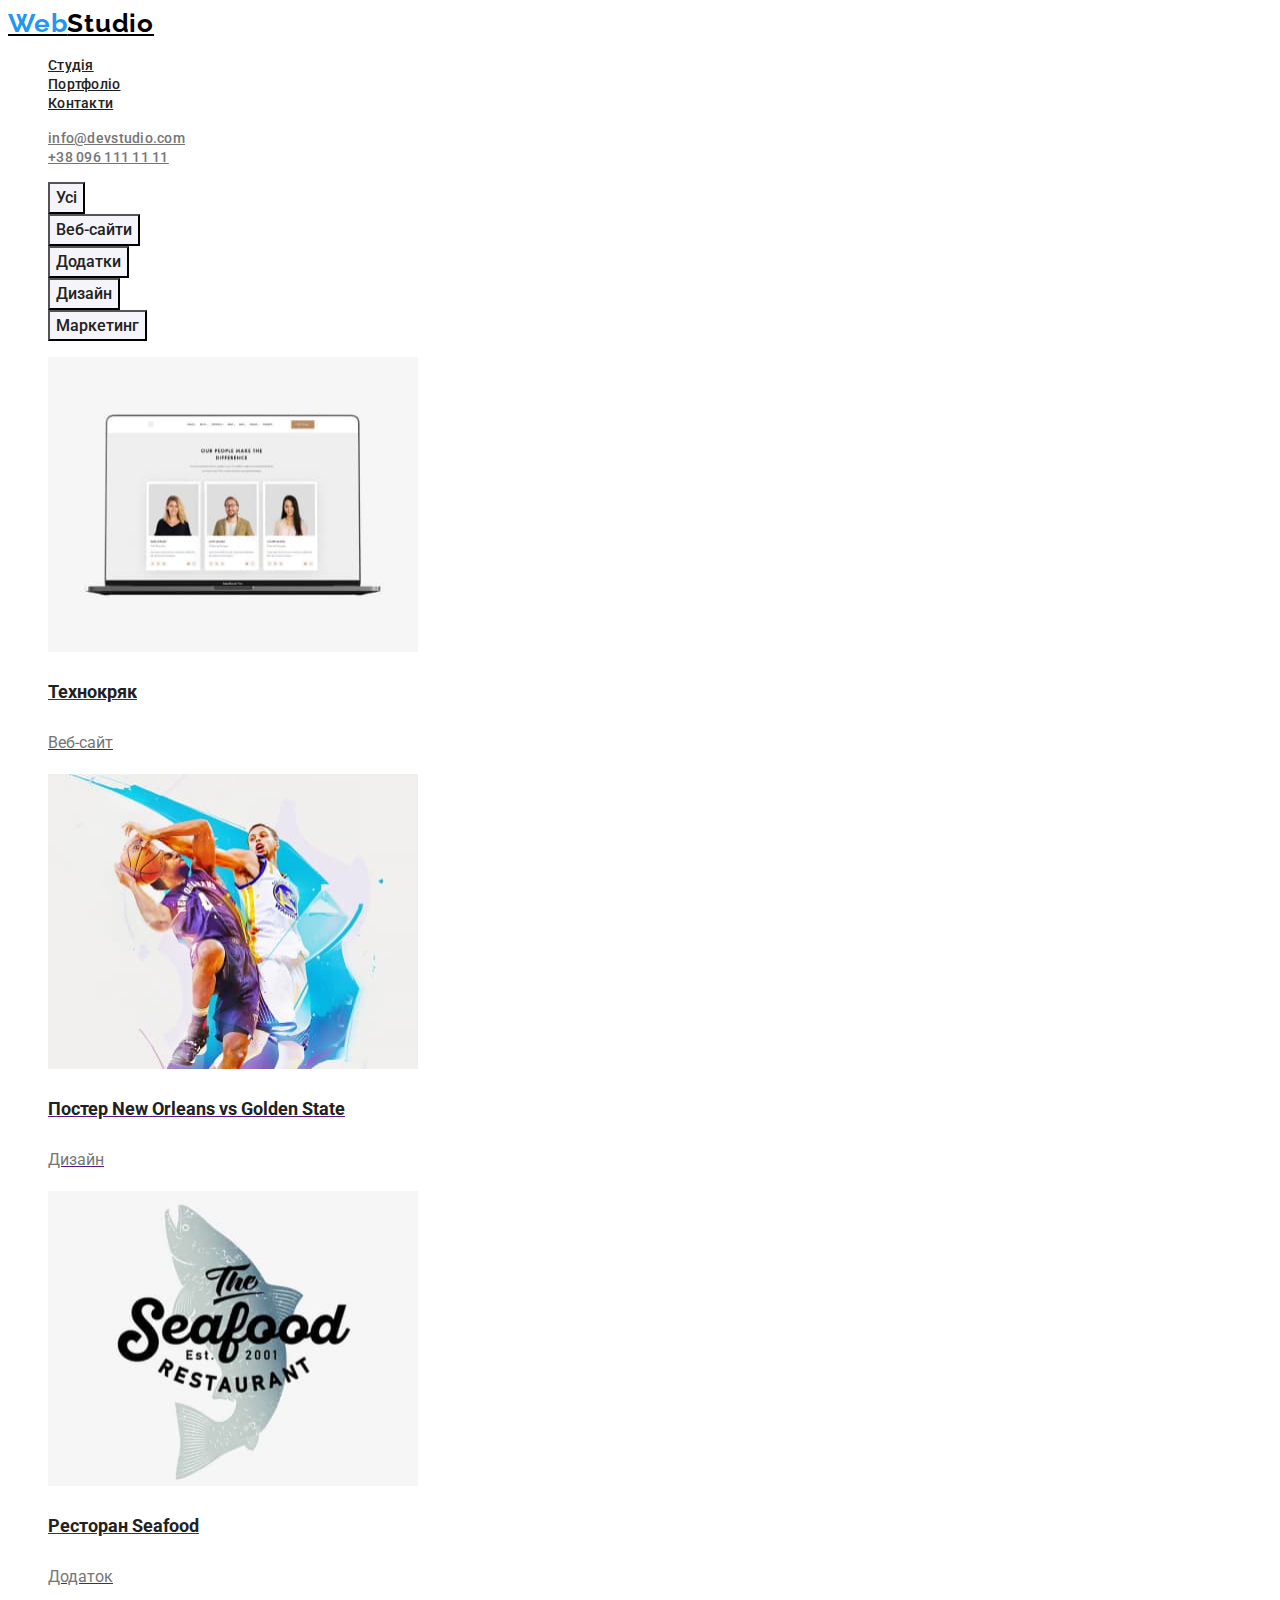
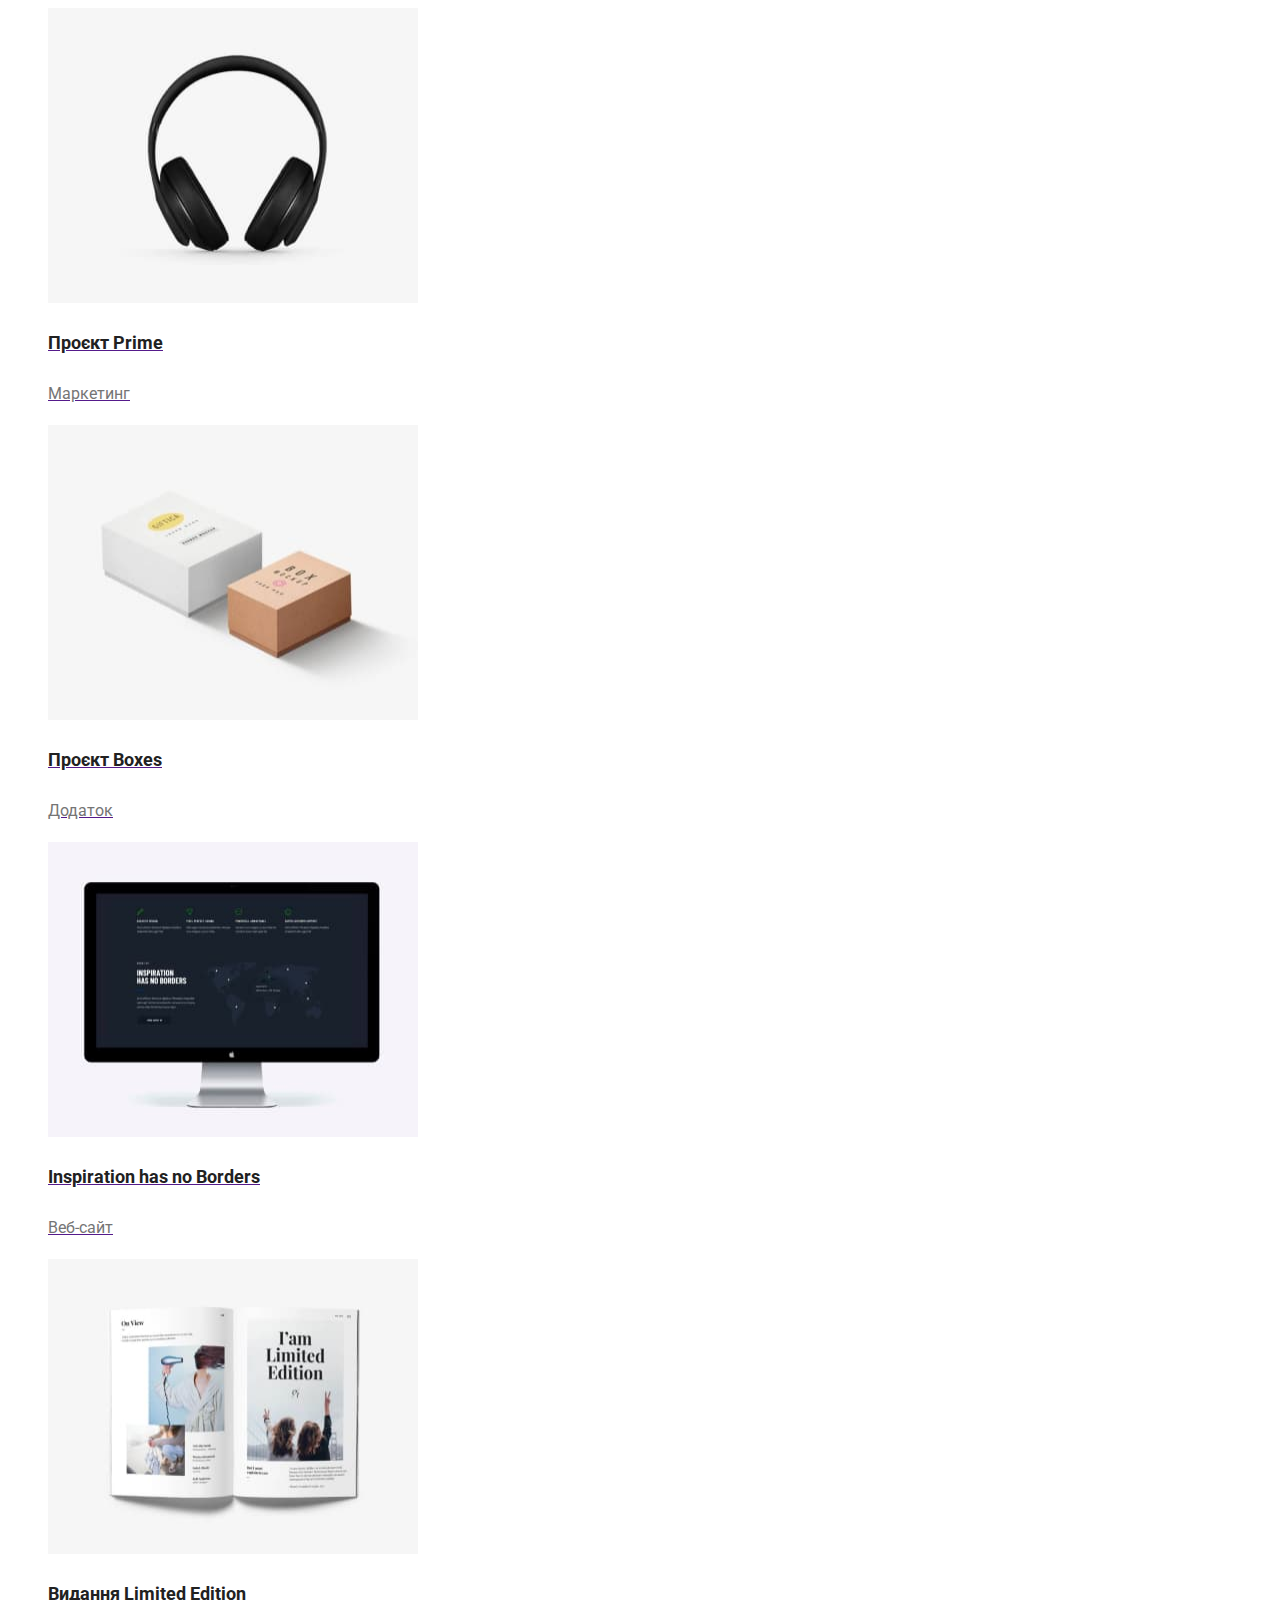
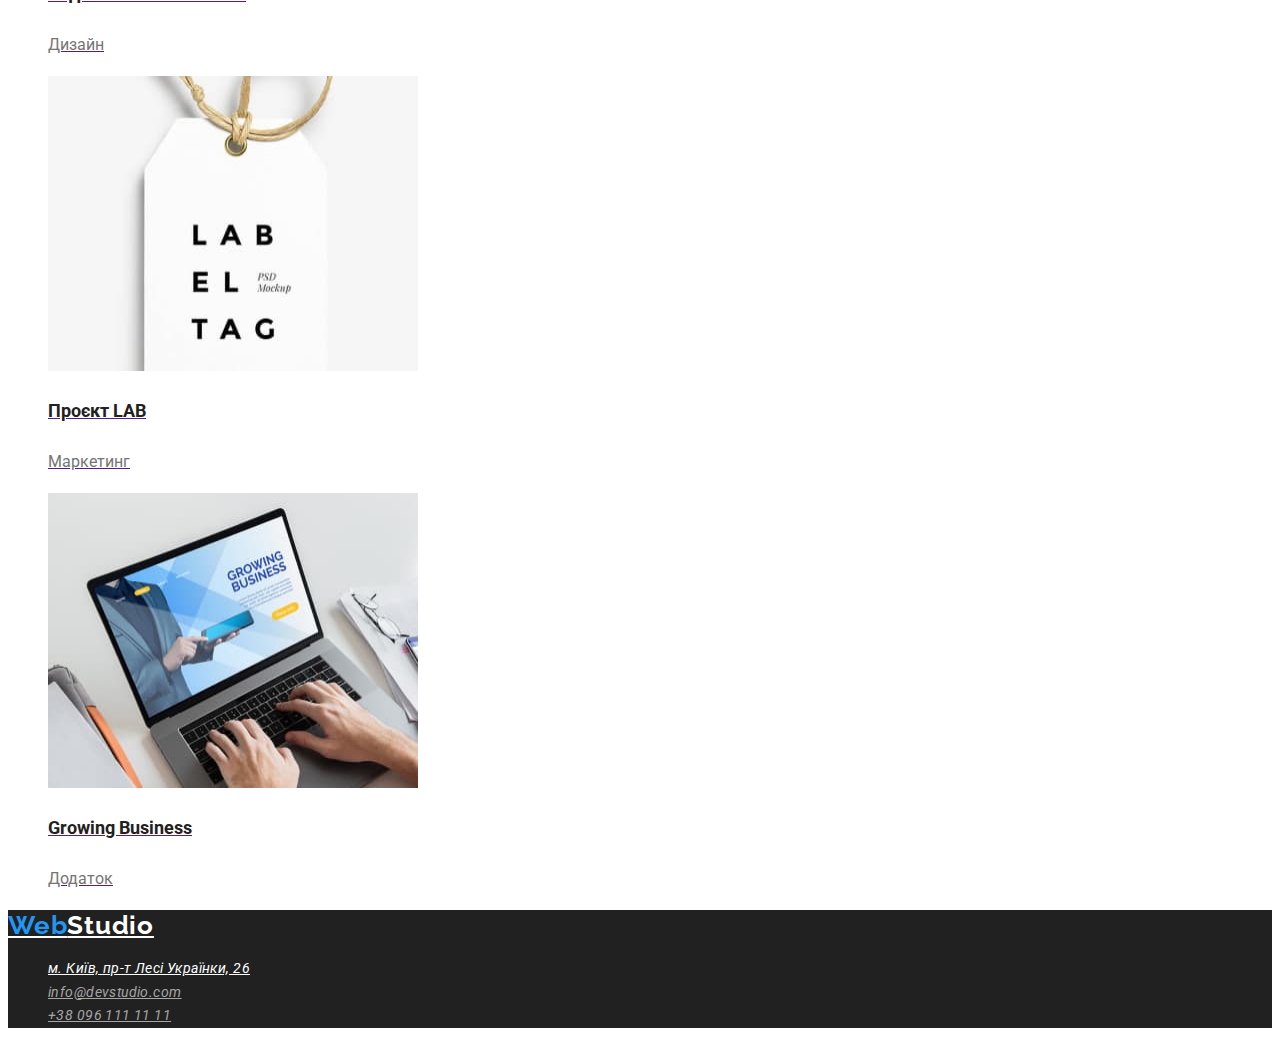
==== portfolio.html @ 74762fa6 "hw2 markup and styles" ====
<!DOCTYPE html>
<html lang="uk">
<head>
    <meta charset="UTF-8">
    <meta http-equiv="X-UA-Compatible" content="IE=edge">
    <meta name="viewport" content="width=device-width, initial-scale=1.0">
    <title>Document</title>
    <link href="https://fonts.googleapis.com/css2?family=Raleway:wght@700&family=Roboto:wght@400;500;700;900&display=swap" rel="stylesheet">
    <link rel="stylesheet" href="./css/styles.css">
</head>
<body>
    <header>
        <nav>
          <a class="logo black" href="./index.html"><span class="logo-web">Web</span>Studio</a>
          <ul class="site-nav list">
            <li><a href="./index.html" class="link">Студія</a></li>
            <li><a href="./portfolio.html" class="link">Портфоліо</a></li>
            <li><a href="" class="link">Контакти</a></li>
          </ul>
        </nav>
        <ul class="header-contacts list">
          <li><a href="mailto:info@devstudio.com" class="link">info@devstudio.com</a></li>
          <li><a href="tel:+380961111111" class="link">+38 096 111 11 11</a></li>
        </ul>
      </header>
    <section>
        <h1 hidden>Наші роботи</h1>
        <ul class="list">
            <li><button type="button" class="select-type">Усі</button></li>
            <li><button type="button" class="select-type">Веб-сайти</button></li>
            <li><button type="button" class="select-type">Додатки</button></li>
            <li><button type="button" class="select-type">Дизайн</button></li>
            <li><button type="button" class="select-type">Маркетинг</button></li>
        </ul>
        <ul class="list">
            <li>
                <a href="">
                    <img src="./images/portfolio/Технокряк.jpg" alt="Ноутбук із відкритим сайтом із білим фоном"
                    width="370"
                    height="295">
                    <h3 class="project-name">Технокряк</h3>
                    <p class="project-about">Веб-сайт</p>
                </a>
            </li>
            <li>
                <a href="">
                    <img src="./images/portfolio/Постер.jpg" alt="Два баскетболісти"
                    width="370"
                    height="295">
                    <h3 class="project-name">Постер New Orleans vs Golden State</h3>
                    <p class="project-about">Дизайн</p>
                </a>
            </li>
            <li>
                <a href="">
                    <img src="./images/portfolio/Ресторан Seafood.jpg" alt="Логотип із рибиною і чорним написом"
                    width="370"
                    height="295">
                    <h3 class="project-name">Ресторан Seafood</h3>
                    <p class="project-about">Додаток</p>
                </a>
            </li>
            <li>
                <a href="">
                    <img src="./images/portfolio/Проєкт Prime.jpg" alt="Чорні навушники"
                    width="370"
                    height="295">
                    <h3 class="project-name">Проєкт Prime</h3>
                    <p class="project-about">Маркетинг</p>
                </a>
            </li>
            <li>
                <a href="">
                    <img src="./images/portfolio/Проєкт Boxes.jpg" alt="Дві коробки, біла і коричнева"
                    width="370"
                    height="295">
                    <h3 class="project-name">Проєкт Boxes</h3>
                    <p class="project-about">Додаток</p>
                </a>
            </li>
            <li>
                <a href="">
                    <img src="./images/portfolio/Inspiration has no Borders.jpg" alt="Монітор із чорним сайтом"
                    width="370"
                    height="295">
                    <h3 class="project-name">Inspiration has no Borders</h3>
                    <p class="project-about">Веб-сайт</p>
                </a>
            </li>
            <li>
                <a href="">
                    <img src="./images/portfolio/Видання.jpg" alt="Розгорнута книга"
                    width="370"
                    height="295">
                    <h3 class="project-name">Видання Limited Edition</h3>
                    <p class="project-about">Дизайн</p>
                </a>
            </li>
            <li>
                <a href="">
                    <img src="./images/portfolio/Проєкт LAB.jpg" alt="Біла етикетка"
                    width="370"
                    height="295">
                    <h3 class="project-name">Проєкт LAB</h3>
                    <p class="project-about">Маркетинг</p>
                </a>
            </li>
            <li>
                <a href="">
                    <img src="./images/portfolio/гровінг біз.jpg" alt="Дві руки на клавіатурі ноутбука"
                    width="370"
                    height="295">
                    <h3 class="project-name">Growing Business</h3>
                    <p class="project-about">Додаток</p>
                </a>
            </li>
        </ul>
    </section>
    <footer class="footer">
        <a class="logo white" href="./index.html"><span class="logo-web">Web</span>Studio</a>
        <address>
          <ul class="list">
            <li>
              <a class="map"
                href="https://goo.gl/maps/RBxfdQVJa28z4myEA"
                target="_blank"
                rel="noopener noreferrer nofollow"
                >м. Київ, пр-т Лесі Українки, 26</a
              >
            </li>
            <li><a class="footer-contacts-list" href="mailto:info@devstudio.com">info@devstudio.com</a></li>
            <li>
              <a class="footer-contacts-list" href="tel:+380961111111">+38 096 111 11 11</a>
            </li>
          </ul>
        </address>
      </footer>
</body>
</html>
---- css/styles.css ----
:root {
    --primary-text-color: #757575;
    --title-text-color: #212121;
    --accent-text-color: #2196F3;
    --secondary-text-color: #fff;
    --footer-background-color: #212121;
    --primary-background-color: #fff;
    --accent-background-color: #2196F3;
    --btn-bcg-normal: #F5F4FA;
    --btn-bcg-select: #2196F3;
}
/*
main background color: #ffffff 
secondary background color: 
footer background color: #2F303A
main text color: #757575
secondary text color: #212121

*/
body {
    background-color:var(--primary-background-color);
    color: var(--primary-text-color);
    font-family: Roboto, sans-serif;
}
/* header */
.logo.black {
    font-family: 'Raleway';
    font-weight: 700;
    font-size: 26px;
    line-height: 1.19;
/* identical to box height */
    letter-spacing: 0.03em;
    color: #000;
}

.logo.white {
    font-family: 'Raleway';
    font-weight: 700;
    font-size: 26px;
    line-height: 1.19;
/* identical to box height */
    letter-spacing: 0.03em;
    color: #fff;
}

.logo-web {
    color: var(--accent-text-color);
}
/* site-nav */
.site-nav .link {
    font-family: 'Roboto';
    font-weight: 500;
    font-size: 14px;
    line-height: 1.14;
    letter-spacing: 0.02em;
    color: var(--title-text-color);
}

.site-nav .link:hover, 
.site-nav .link:focus {
    color: var(--accent-text-color);
}

.list {
    list-style: none;
}

.header-contacts .link {
    font-family: 'Roboto';
    font-weight: 500;
    font-size: 14px;
    line-height: 1.14;
    letter-spacing: 0.02em;
    color: var(--primary-text-color);
}

.header-contacts .link:hover,
.header-contacts .link:focus {
    color: var(--accent-text-color);
}

/* sections */
.hero {
    background-color: var(--footer-background-color);
    color: #fff;
}
.hero-title {
    font-family: 'Roboto';
    font-weight: 900;
    font-size: 44px;
    line-height: 1.36;
    /* or 136% */
    text-align: center;
    letter-spacing: 0.06em;
    text-transform: uppercase;
    color: #fff
}

/* Button */

.hero-btn {
    cursor: pointer;
    color: var(--secondary-text-color);
    background-color: var(--accent-background-color)
}

.section-minititle {
    font-family: 'Roboto';
    font-weight: 700;
    font-size: 14px;
    line-height: 1.14;
    letter-spacing: 0.03em;
    text-transform: uppercase;
    color: var(--title-text-color);
}

.section-text {
    font-family: 'Roboto';
    font-size: 14px;
    line-height: 1.71;
    /* or 171% */
    letter-spacing: 0.03em;
    color: var(--primary-text-color);
}

.colored {
    background-color: #F5F4FA;
}

.section-title {
    font-family: 'Roboto';
    font-weight: 700;
    font-size: 36px;
    line-height: 1.16;
    text-align: center;
    letter-spacing: 0.03em;
    color: var(--title-text-color)
}

.person {
    font-family: 'Roboto';
    font-weight: 500;
    font-size: 16px;
    line-height: 1.18;
    /* identical to box height */
    text-align: center;
    letter-spacing: 0.03em;
    color: var(--title-text-color)
}

.role {
    font-family: 'Roboto';
    font-size: 16px;
    line-height: 1.18;
    /* identical to box height */
    text-align: center;
    letter-spacing: 0.03em;
    color: var(--primary-text-color)
}

/* footer */
.footer {
    background-color: var(--footer-background-color);
}

.footer-contacts-list {
    font-family: 'Roboto';
    font-size: 14px;
    line-height: 1.71;
    /* or 171% */
    letter-spacing: 0.03em;
    color: rgba(255, 255, 255, 0.6);
}

.footer-contacts-list:hover,
.footer-contacts-list:focus {
    color: var(--accent-text-color);
}

.map {
    font-family: 'Roboto';
    font-size: 14px;
    line-height: 1.71;
    /* or 171% */
    letter-spacing: 0.03em;
    color: var(--secondary-text-color);
}

.map:hover, .map:focus {color: var(--accent-text-color);}

/* PORTFOLIO */

.select-type {
    cursor: pointer;
    background-color: var(--btn-bcg-normal);
    color: var(--title-text-color);
    font-family: 'Roboto';
    font-weight: 500;
    font-size: 16px;
    line-height: 1.62;
}

.select-type:hover,
.select-type:focus {
    background-color: var(--btn-bcg-select);
    color: var(--secondary-text-color);
}

.project-name {
    font-family: 'Roboto';
    font-weight: 700;
    font-size: 18px;
    line-height: 2;
    color: var(--title-text-color);
}

.project-about {
    font-family: 'Roboto';
    font-weight: 400;
    font-size: 16px;
    line-height: 1.87;
    color: var(--primary-text-color);
}
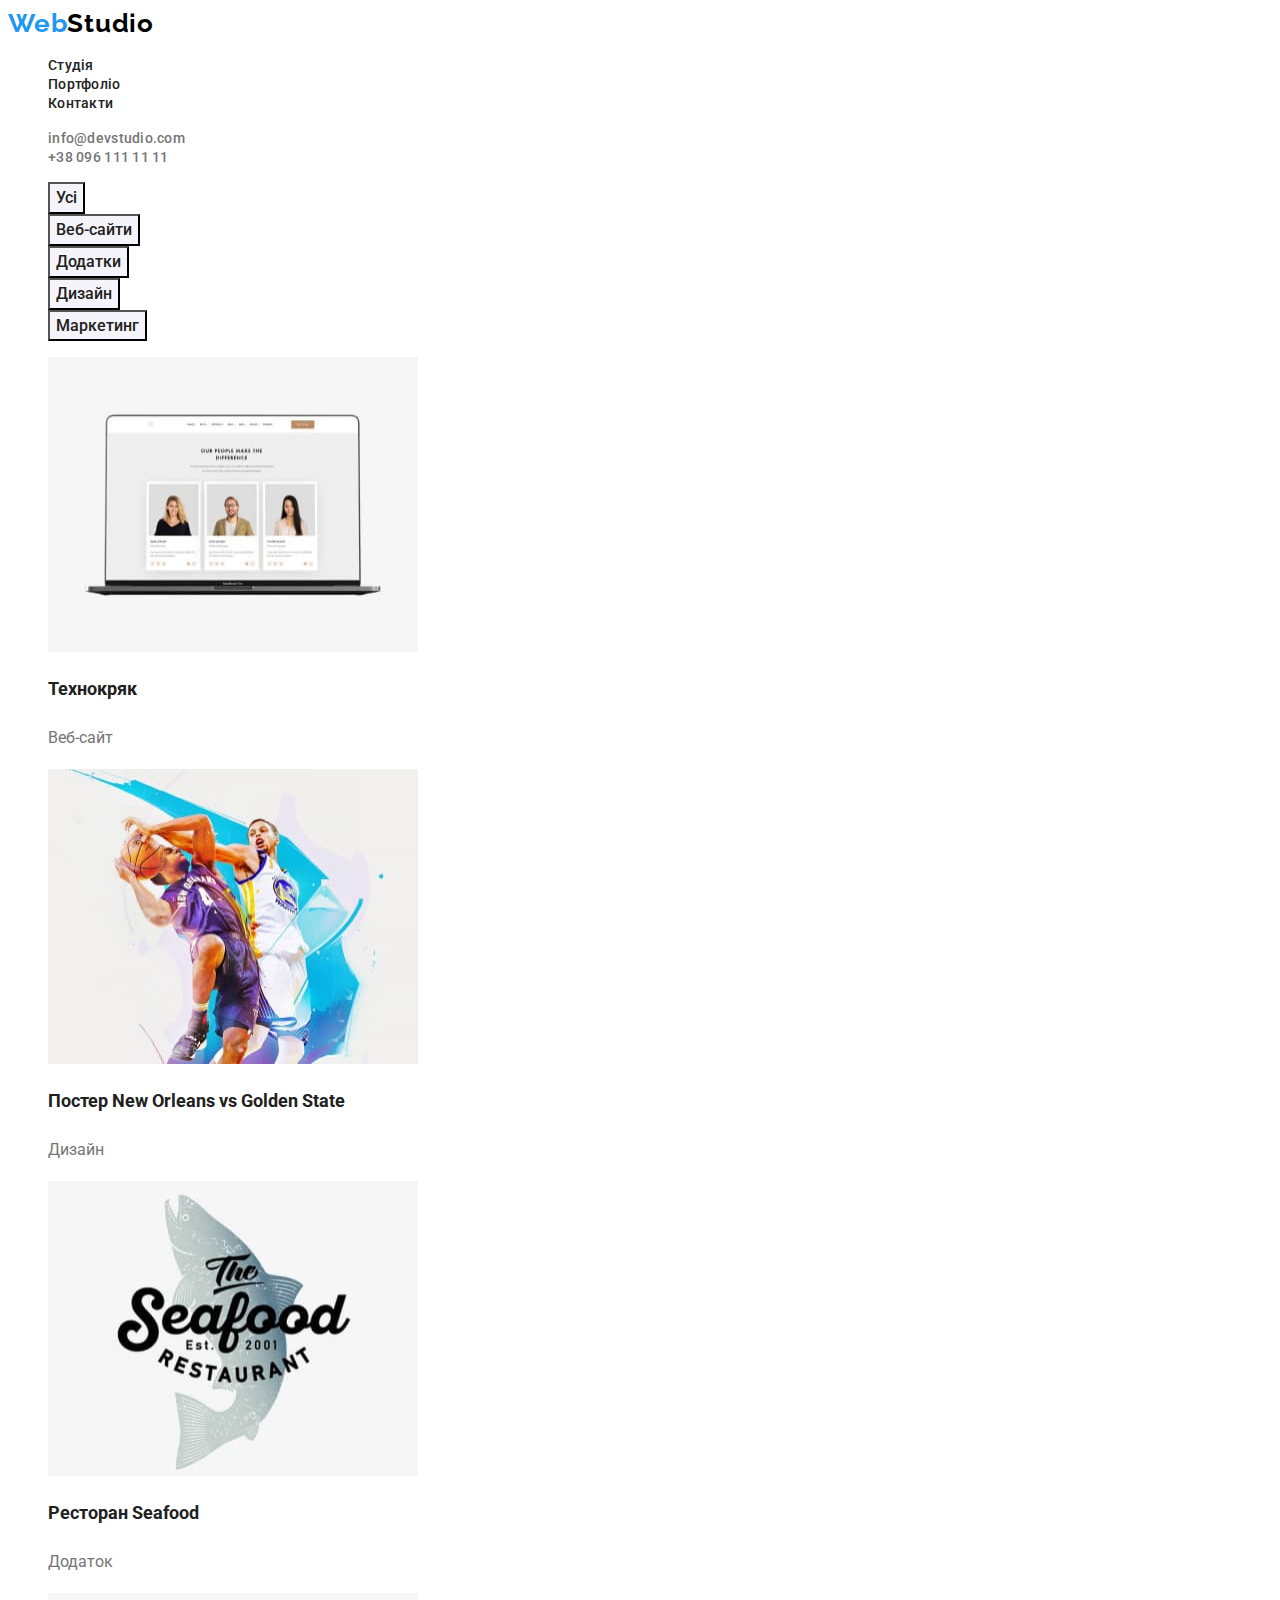
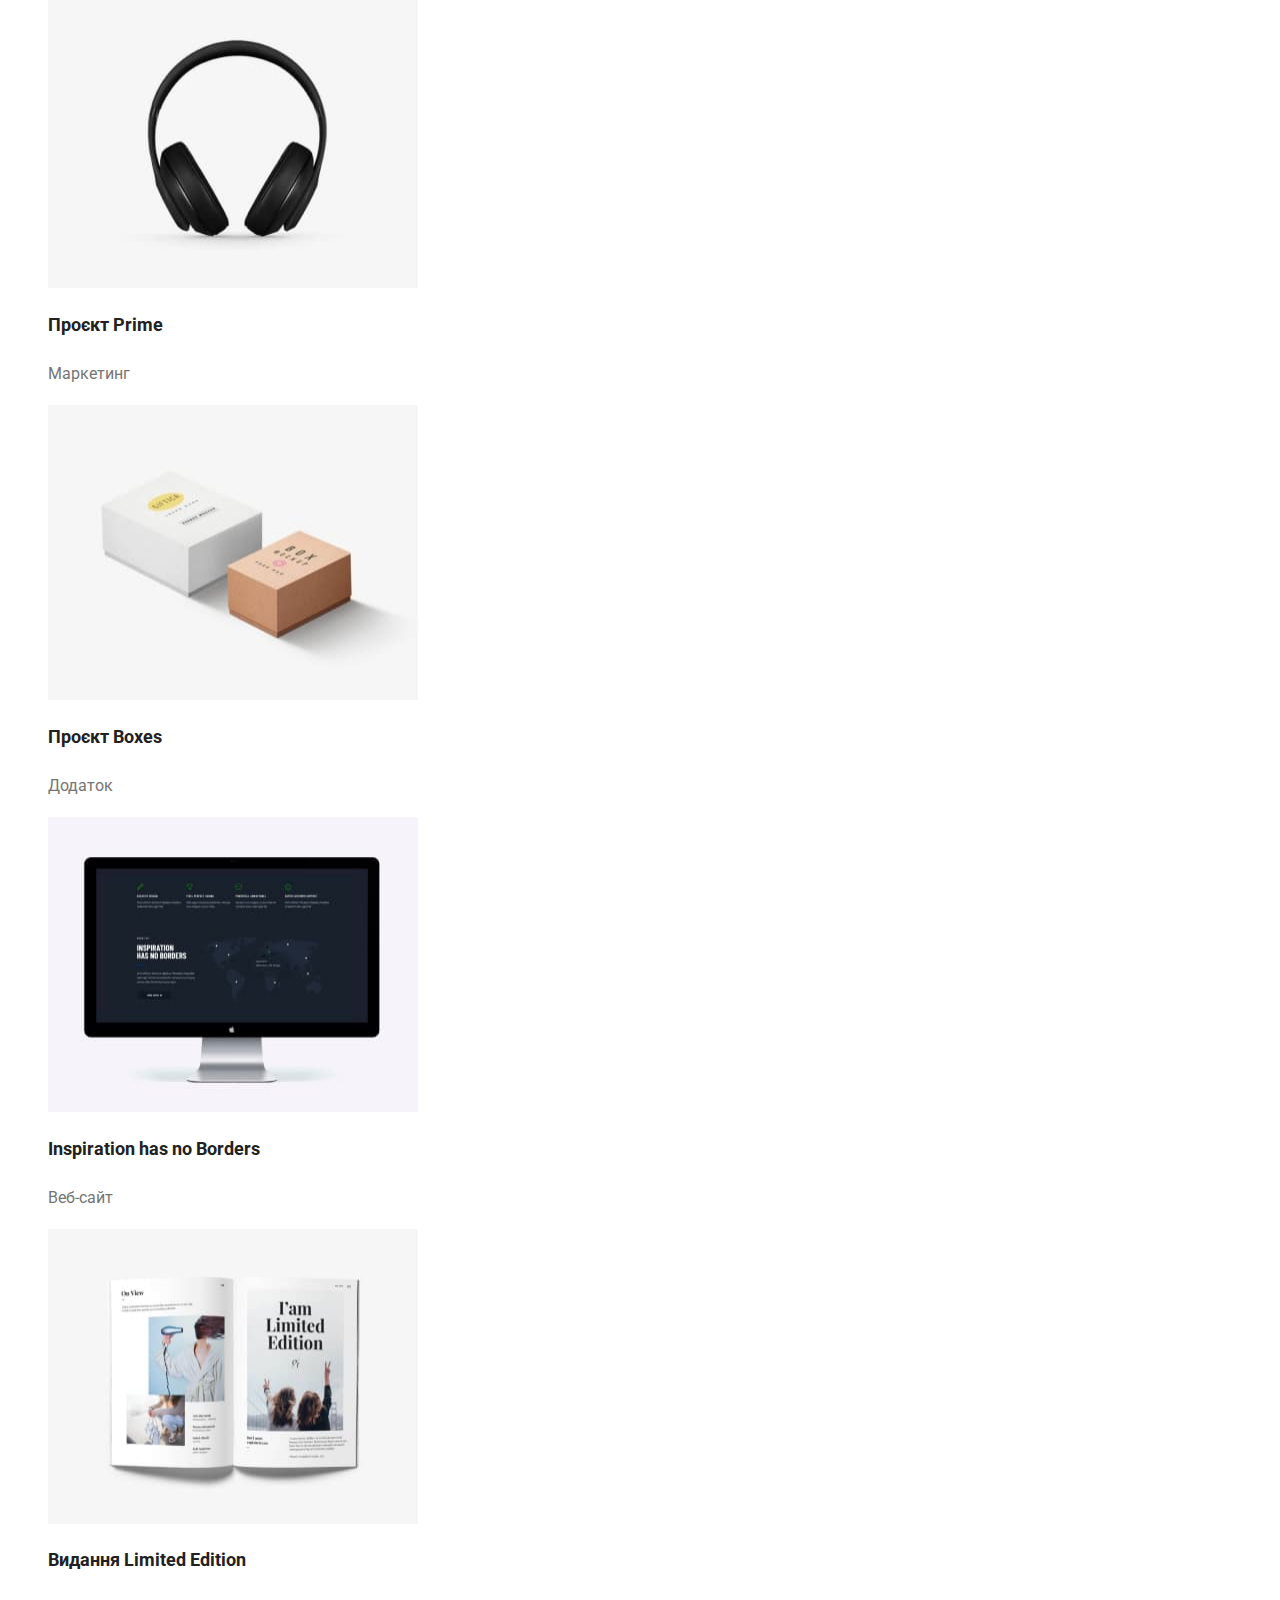
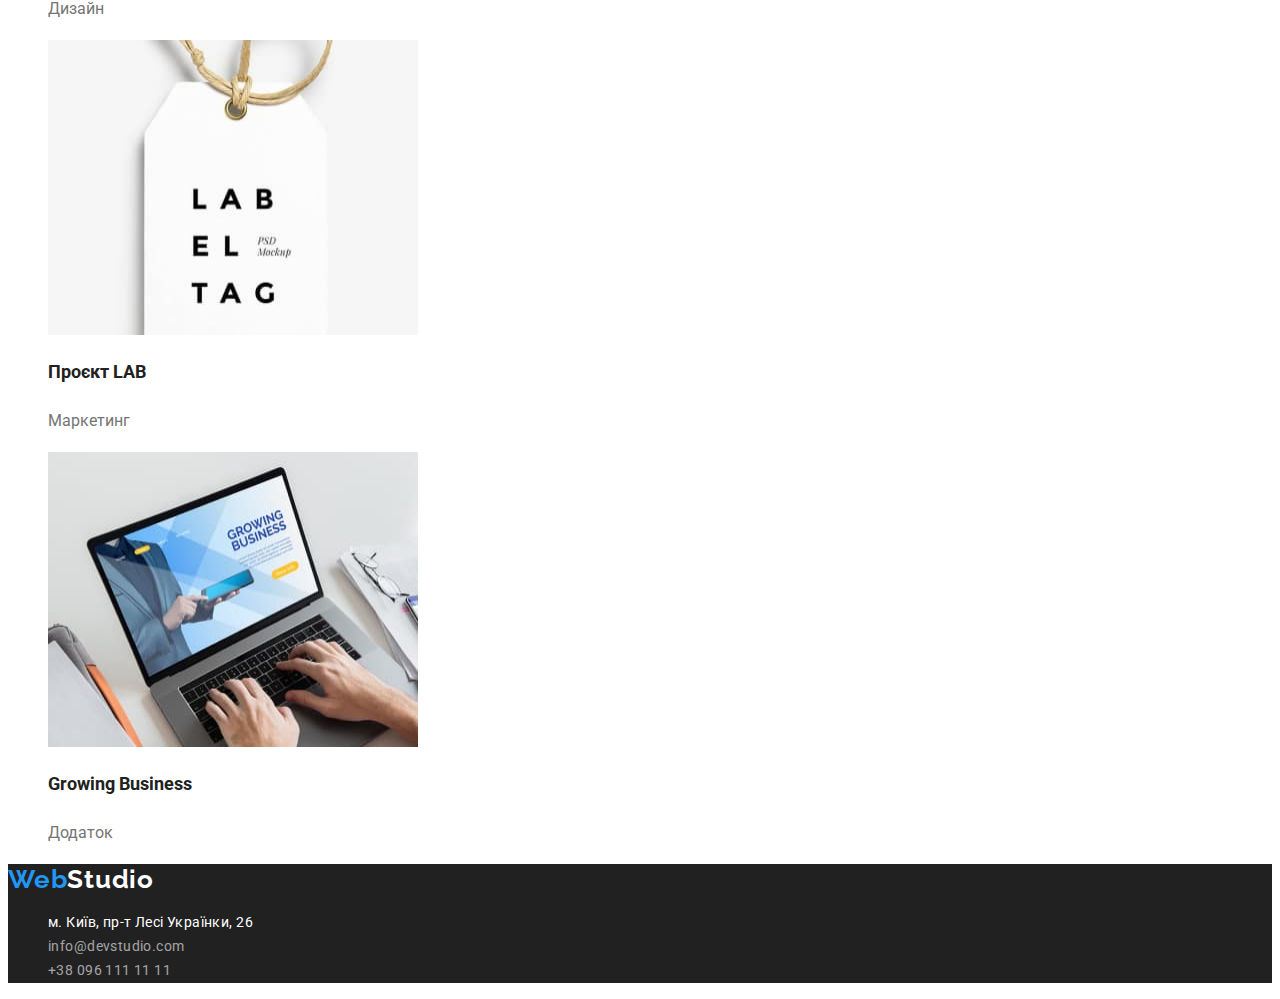
==== commit 65c1feb0: "rematered1" ====
--- a/portfolio.html
+++ b/portfolio.html
@@ -24,7 +24,7 @@
         </ul>
       </header>
     <section>
-        <h1 hidden>Наші роботи</h1>
+        <h1 class="visually-hidden">Наші роботи</h1>
         <ul class="list">
             <li><button type="button" class="select-type">Усі</button></li>
             <li><button type="button" class="select-type">Веб-сайти</button></li>
@@ -35,82 +35,82 @@
         <ul class="list">
             <li>
                 <a href="">
-                    <img src="./images/portfolio/Технокряк.jpg" alt="Ноутбук із відкритим сайтом із білим фоном"
+                    <img src="./images/portfolio/technocrack.jpg" alt="Ноутбук із відкритим сайтом із білим фоном"
                     width="370"
                     height="295">
-                    <h3 class="project-name">Технокряк</h3>
+                    <h2 class="project-name">Технокряк</h2>
                     <p class="project-about">Веб-сайт</p>
                 </a>
             </li>
             <li>
                 <a href="">
-                    <img src="./images/portfolio/Постер.jpg" alt="Два баскетболісти"
+                    <img src="./images/portfolio/poster.jpg" alt="Два баскетболісти"
                     width="370"
                     height="295">
-                    <h3 class="project-name">Постер New Orleans vs Golden State</h3>
+                    <h2 class="project-name">Постер New Orleans vs Golden State</h2>
                     <p class="project-about">Дизайн</p>
                 </a>
             </li>
             <li>
                 <a href="">
-                    <img src="./images/portfolio/Ресторан Seafood.jpg" alt="Логотип із рибиною і чорним написом"
+                    <img src="./images/portfolio/restaurant-seafood.jpg" alt="Логотип із рибиною і чорним написом"
                     width="370"
                     height="295">
-                    <h3 class="project-name">Ресторан Seafood</h3>
+                    <h2 class="project-name">Ресторан Seafood</h2>
                     <p class="project-about">Додаток</p>
                 </a>
             </li>
             <li>
                 <a href="">
-                    <img src="./images/portfolio/Проєкт Prime.jpg" alt="Чорні навушники"
+                    <img src="./images/portfolio/prime.jpg" alt="Чорні навушники"
                     width="370"
                     height="295">
-                    <h3 class="project-name">Проєкт Prime</h3>
+                    <h2 class="project-name">Проєкт Prime</h2>
                     <p class="project-about">Маркетинг</p>
                 </a>
             </li>
             <li>
                 <a href="">
-                    <img src="./images/portfolio/Проєкт Boxes.jpg" alt="Дві коробки, біла і коричнева"
+                    <img src="./images/portfolio/boxes.jpg" alt="Дві коробки, біла і коричнева"
                     width="370"
                     height="295">
-                    <h3 class="project-name">Проєкт Boxes</h3>
+                    <h2 class="project-name">Проєкт Boxes</h2>
                     <p class="project-about">Додаток</p>
                 </a>
             </li>
             <li>
                 <a href="">
-                    <img src="./images/portfolio/Inspiration has no Borders.jpg" alt="Монітор із чорним сайтом"
+                    <img src="./images/portfolio/inspiration-has-no-borders.jpg" alt="Монітор із чорним сайтом"
                     width="370"
                     height="295">
-                    <h3 class="project-name">Inspiration has no Borders</h3>
+                    <h2 class="project-name">Inspiration has no Borders</h2>
                     <p class="project-about">Веб-сайт</p>
                 </a>
             </li>
             <li>
                 <a href="">
-                    <img src="./images/portfolio/Видання.jpg" alt="Розгорнута книга"
+                    <img src="./images/portfolio/edition.jpg" alt="Розгорнута книга"
                     width="370"
                     height="295">
-                    <h3 class="project-name">Видання Limited Edition</h3>
+                    <h2 class="project-name">Видання Limited Edition</h2>
                     <p class="project-about">Дизайн</p>
                 </a>
             </li>
             <li>
                 <a href="">
-                    <img src="./images/portfolio/Проєкт LAB.jpg" alt="Біла етикетка"
+                    <img src="./images/portfolio/lab.jpg" alt="Біла етикетка"
                     width="370"
                     height="295">
-                    <h3 class="project-name">Проєкт LAB</h3>
+                    <h2 class="project-name">Проєкт LAB</h2>
                     <p class="project-about">Маркетинг</p>
                 </a>
             </li>
             <li>
                 <a href="">
-                    <img src="./images/portfolio/гровінг біз.jpg" alt="Дві руки на клавіатурі ноутбука"
+                    <img src="./images/portfolio/growing-biz.jpg" alt="Дві руки на клавіатурі ноутбука"
                     width="370"
                     height="295">
-                    <h3 class="project-name">Growing Business</h3>
+                    <h2 class="project-name">Growing Business</h2>
                     <p class="project-about">Додаток</p>
                 </a>
             </li>
@@ -118,7 +118,7 @@
     </section>
     <footer class="footer">
         <a class="logo white" href="./index.html"><span class="logo-web">Web</span>Studio</a>
-        <address>
+        <address class="address">
           <ul class="list">
             <li>
               <a class="map"
--- a/css/styles.css
+++ b/css/styles.css
@@ -1,13 +1,13 @@
 :root {
-    --primary-text-color: #757575;
-    --title-text-color: #212121;
-    --accent-text-color: #2196F3;
-    --secondary-text-color: #fff;
-    --footer-background-color: #212121;
-    --primary-background-color: #fff;
-    --accent-background-color: #2196F3;
-    --btn-bcg-normal: #F5F4FA;
-    --btn-bcg-select: #2196F3;
+  --primary-text-color: #757575;
+  --title-text-color: #212121;
+  --accent-text-color: #2196f3;
+  --secondary-text-color: #fff;
+  --footer-background-color: #212121;
+  --primary-background-color: #fff;
+  --accent-background-color: #2196f3;
+  --btn-bcg-normal: #f5f4fa;
+  --btn-bcg-select: #2196f3;
 }
 /*
 main background color: #ffffff 
@@ -18,206 +18,246 @@
 
 */
 body {
-    background-color:var(--primary-background-color);
-    color: var(--primary-text-color);
-    font-family: Roboto, sans-serif;
-}
+  background-color: var(--primary-background-color);
+  color: var(--primary-text-color);
+  font-family: "Roboto", sans-serif;
+}
+
+a {
+  text-decoration: none;
+}
+
 /* header */
 .logo.black {
-    font-family: 'Raleway';
-    font-weight: 700;
-    font-size: 26px;
-    line-height: 1.19;
-/* identical to box height */
-    letter-spacing: 0.03em;
-    color: #000;
+  text-decoration: none;
+  font-family: "Raleway", sans-serif;
+  font-weight: 700;
+  font-size: 26px;
+  line-height: 1.19;
+  /* identical to box height */
+  letter-spacing: 0.03em;
+  color: #000;
 }
 
 .logo.white {
-    font-family: 'Raleway';
-    font-weight: 700;
-    font-size: 26px;
-    line-height: 1.19;
-/* identical to box height */
-    letter-spacing: 0.03em;
-    color: #fff;
+  text-decoration: none;
+  font-family: "Raleway", sans-serif;
+  font-weight: 700;
+  font-size: 26px;
+  line-height: 1.19;
+  /* identical to box height */
+  letter-spacing: 0.03em;
+  color: #fff;
 }
 
 .logo-web {
-    color: var(--accent-text-color);
+  color: var(--accent-text-color);
 }
 /* site-nav */
 .site-nav .link {
-    font-family: 'Roboto';
-    font-weight: 500;
-    font-size: 14px;
-    line-height: 1.14;
-    letter-spacing: 0.02em;
-    color: var(--title-text-color);
-}
-
-.site-nav .link:hover, 
+  text-decoration: none;
+  font-family: "Roboto", sans-serif;
+  font-weight: 500;
+  font-size: 14px;
+  line-height: 1.14;
+  letter-spacing: 0.02em;
+  color: var(--title-text-color);
+}
+
+.site-nav .link:hover,
 .site-nav .link:focus {
-    color: var(--accent-text-color);
+  color: var(--accent-text-color);
 }
 
 .list {
-    list-style: none;
+  list-style: none;
 }
 
 .header-contacts .link {
-    font-family: 'Roboto';
-    font-weight: 500;
-    font-size: 14px;
-    line-height: 1.14;
-    letter-spacing: 0.02em;
-    color: var(--primary-text-color);
+  text-decoration: none;
+  font-family: "Roboto", sans-serif;
+  font-weight: 500;
+  font-size: 14px;
+  line-height: 1.14;
+  letter-spacing: 0.02em;
+  color: var(--primary-text-color);
 }
 
 .header-contacts .link:hover,
 .header-contacts .link:focus {
-    color: var(--accent-text-color);
+  color: var(--accent-text-color);
 }
 
 /* sections */
 .hero {
-    background-color: var(--footer-background-color);
-    color: #fff;
+  background-color: var(--footer-background-color);
+  color: #fff;
 }
 .hero-title {
-    font-family: 'Roboto';
-    font-weight: 900;
-    font-size: 44px;
-    line-height: 1.36;
-    /* or 136% */
-    text-align: center;
-    letter-spacing: 0.06em;
-    text-transform: uppercase;
-    color: #fff
+  font-family: "Roboto", sans-serif;
+  font-weight: 900;
+  font-size: 44px;
+  line-height: 1.36;
+  /* or 136% */
+  text-align: center;
+  letter-spacing: 0.06em;
+  text-transform: uppercase;
+  color: #fff;
 }
 
 /* Button */
 
 .hero-btn {
-    cursor: pointer;
-    color: var(--secondary-text-color);
-    background-color: var(--accent-background-color)
+  cursor: pointer;
+  font-size: 16px;
+  font-family: "Roboto", sans-serif;
+  color: var(--secondary-text-color);
+  background-color: var(--accent-background-color);
+}
+
+.hero-btn:hover,
+.hero-btn:focus {
+  background-color: #188ce8;
 }
 
 .section-minititle {
-    font-family: 'Roboto';
-    font-weight: 700;
-    font-size: 14px;
-    line-height: 1.14;
-    letter-spacing: 0.03em;
-    text-transform: uppercase;
-    color: var(--title-text-color);
+  font-family: "Roboto", sans-serif;
+  font-weight: 700;
+  font-size: 14px;
+  line-height: 1.14;
+  letter-spacing: 0.03em;
+  text-transform: uppercase;
+  color: var(--title-text-color);
 }
 
 .section-text {
-    font-family: 'Roboto';
-    font-size: 14px;
-    line-height: 1.71;
-    /* or 171% */
-    letter-spacing: 0.03em;
-    color: var(--primary-text-color);
+  font-family: "Roboto", sans-serif;
+  font-size: 14px;
+  line-height: 1.71;
+  /* or 171% */
+  letter-spacing: 0.03em;
+  color: var(--primary-text-color);
 }
 
 .colored {
-    background-color: #F5F4FA;
+  background-color: #f5f4fa;
 }
 
 .section-title {
-    font-family: 'Roboto';
-    font-weight: 700;
-    font-size: 36px;
-    line-height: 1.16;
-    text-align: center;
-    letter-spacing: 0.03em;
-    color: var(--title-text-color)
+  font-family: "Roboto", sans-serif;
+  font-weight: 700;
+  font-size: 36px;
+  line-height: 1.16;
+  text-align: center;
+  letter-spacing: 0.03em;
+  color: var(--title-text-color);
 }
 
 .person {
-    font-family: 'Roboto';
-    font-weight: 500;
-    font-size: 16px;
-    line-height: 1.18;
-    /* identical to box height */
-    text-align: center;
-    letter-spacing: 0.03em;
-    color: var(--title-text-color)
+  font-family: "Roboto", sans-serif;
+  font-weight: 500;
+  font-size: 16px;
+  line-height: 1.18;
+  /* identical to box height */
+  text-align: center;
+  letter-spacing: 0.03em;
+  color: var(--title-text-color);
 }
 
 .role {
-    font-family: 'Roboto';
-    font-size: 16px;
-    line-height: 1.18;
-    /* identical to box height */
-    text-align: center;
-    letter-spacing: 0.03em;
-    color: var(--primary-text-color)
+  font-family: "Roboto", sans-serif;
+  font-size: 16px;
+  line-height: 1.18;
+  /* identical to box height */
+  text-align: center;
+  letter-spacing: 0.03em;
+  color: var(--primary-text-color);
 }
 
 /* footer */
 .footer {
-    background-color: var(--footer-background-color);
+  background-color: var(--footer-background-color);
+}
+
+.address {
+  font-style: normal;
 }
 
 .footer-contacts-list {
-    font-family: 'Roboto';
-    font-size: 14px;
-    line-height: 1.71;
-    /* or 171% */
-    letter-spacing: 0.03em;
-    color: rgba(255, 255, 255, 0.6);
+  text-decoration: none;
+  font-family: "Roboto", sans-serif;
+  font-size: 14px;
+  line-height: 1.71;
+  /* or 171% */
+  letter-spacing: 0.03em;
+  color: rgba(255, 255, 255, 0.6);
 }
 
 .footer-contacts-list:hover,
 .footer-contacts-list:focus {
-    color: var(--accent-text-color);
+  color: var(--accent-text-color);
 }
 
 .map {
-    font-family: 'Roboto';
-    font-size: 14px;
-    line-height: 1.71;
-    /* or 171% */
-    letter-spacing: 0.03em;
-    color: var(--secondary-text-color);
-}
-
-.map:hover, .map:focus {color: var(--accent-text-color);}
+  text-decoration: none;
+  font-family: "Roboto", sans-serif;
+  font-size: 14px;
+  line-height: 1.71;
+  /* or 171% */
+  letter-spacing: 0.03em;
+  color: var(--secondary-text-color);
+}
+
+.map:hover,
+.map:focus {
+  color: var(--accent-text-color);
+}
 
 /* PORTFOLIO */
 
 .select-type {
-    cursor: pointer;
-    background-color: var(--btn-bcg-normal);
-    color: var(--title-text-color);
-    font-family: 'Roboto';
-    font-weight: 500;
-    font-size: 16px;
-    line-height: 1.62;
+  cursor: pointer;
+  background-color: var(--btn-bcg-normal);
+  color: var(--title-text-color);
+  font-family: "Roboto", sans-serif;
+  font-weight: 500;
+  font-size: 16px;
+  line-height: 1.62;
 }
 
 .select-type:hover,
 .select-type:focus {
-    background-color: var(--btn-bcg-select);
-    color: var(--secondary-text-color);
+  background-color: var(--btn-bcg-select);
+  color: var(--secondary-text-color);
 }
 
 .project-name {
-    font-family: 'Roboto';
-    font-weight: 700;
-    font-size: 18px;
-    line-height: 2;
-    color: var(--title-text-color);
+  text-decoration: none;
+  font-family: "Roboto", sans-serif;
+  font-weight: 700;
+  font-size: 18px;
+  line-height: 2;
+  color: var(--title-text-color);
 }
 
 .project-about {
-    font-family: 'Roboto';
-    font-weight: 400;
-    font-size: 16px;
-    line-height: 1.87;
-    color: var(--primary-text-color);
-}+  text-decoration: none;
+  font-family: "Roboto", sans-serif;
+  font-weight: 400;
+  font-size: 16px;
+  line-height: 1.87;
+  color: var(--primary-text-color);
+}
+
+.visually-hidden {
+  position: absolute;
+  white-space: nowrap;
+  width: 1px;
+  height: 1px;
+  overflow: hidden;
+  border: 0;
+  padding: 0;
+  clip: rect(0 0 0 0);
+  clip-path: inset(50%);
+  margin: -1px;
+}
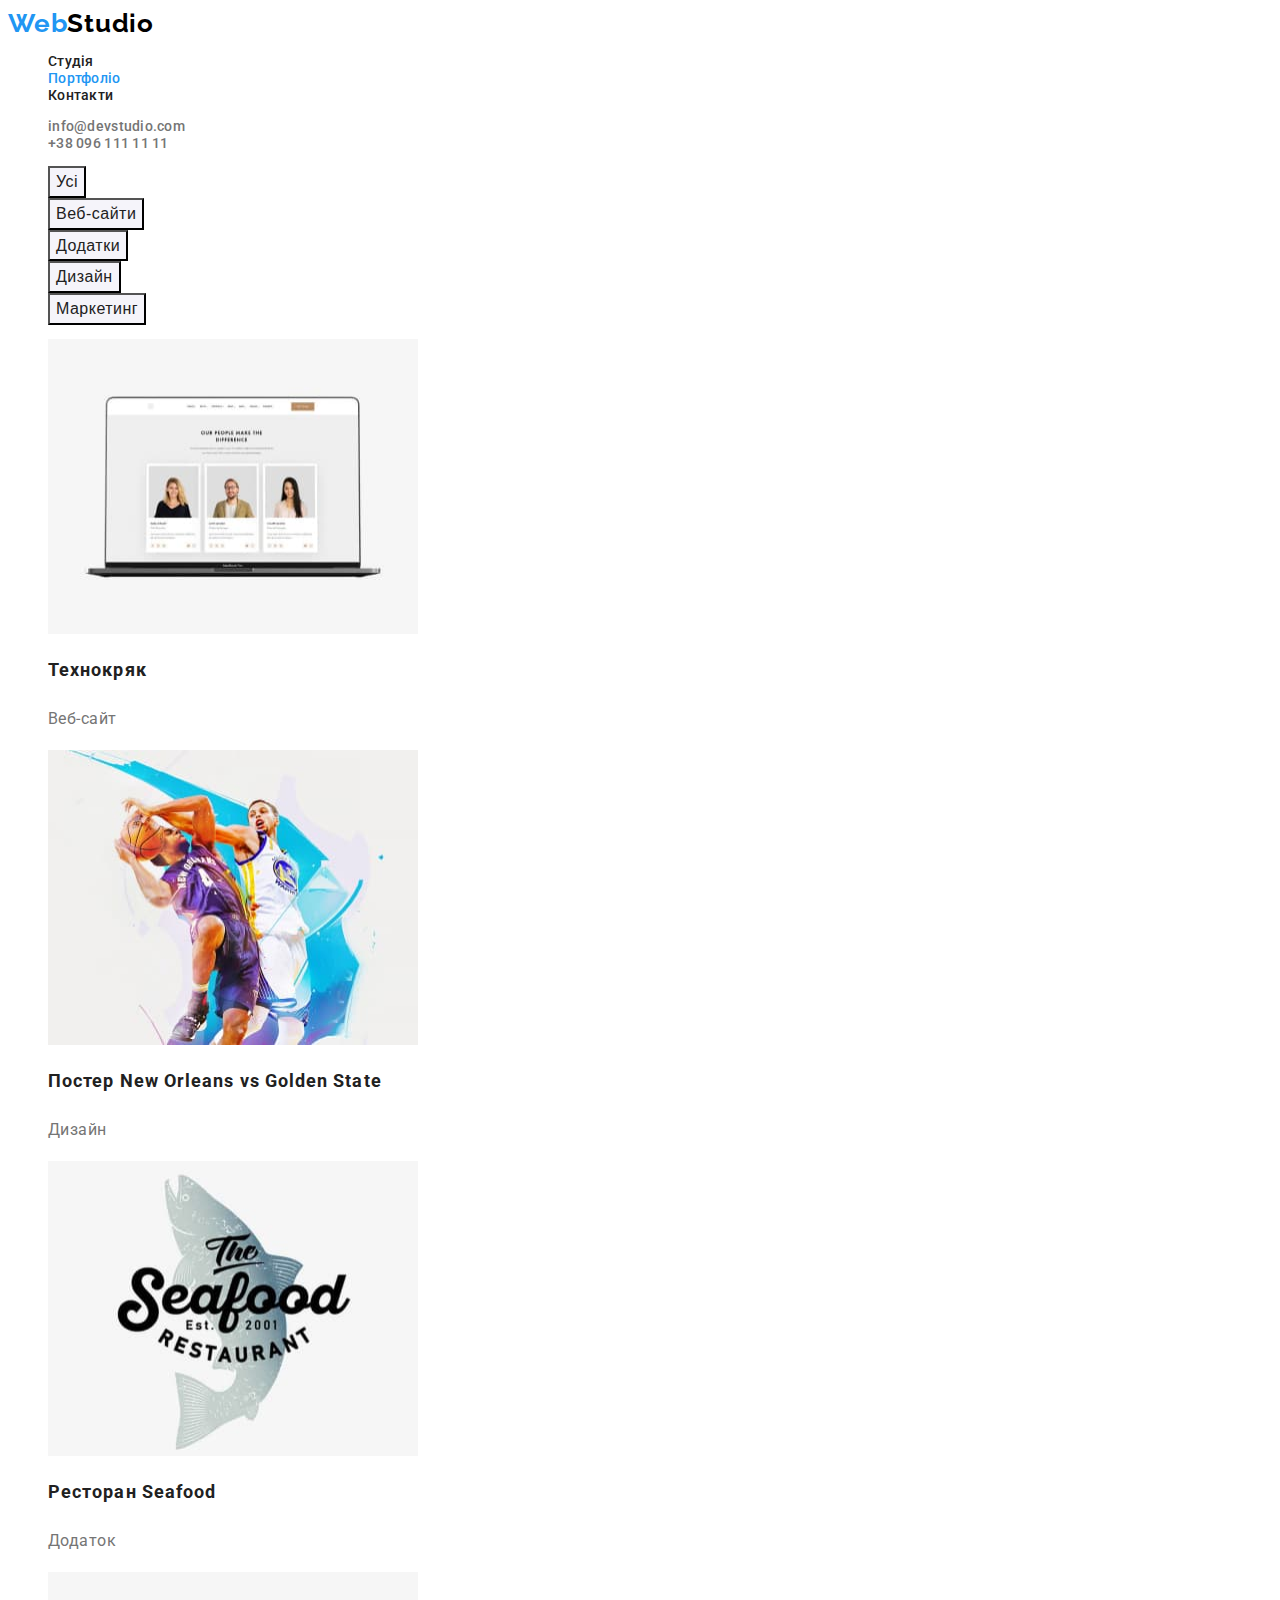
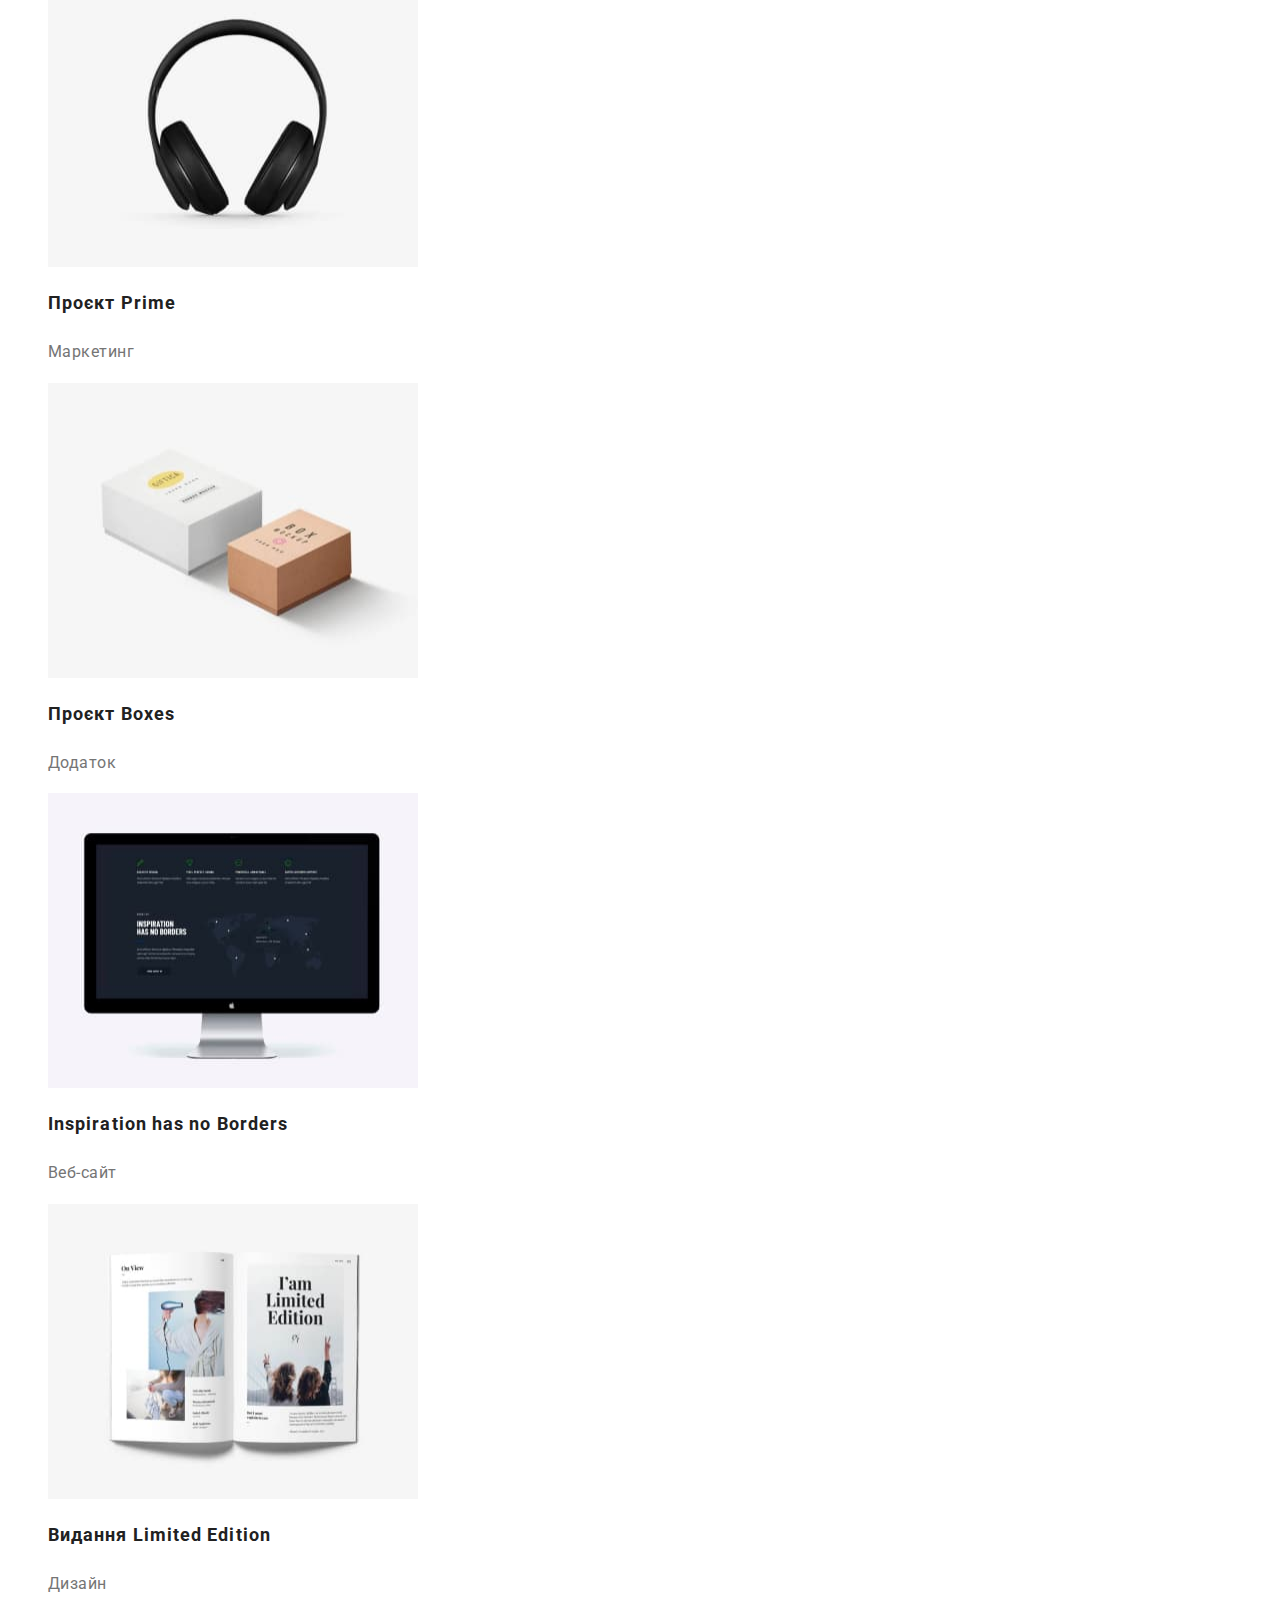
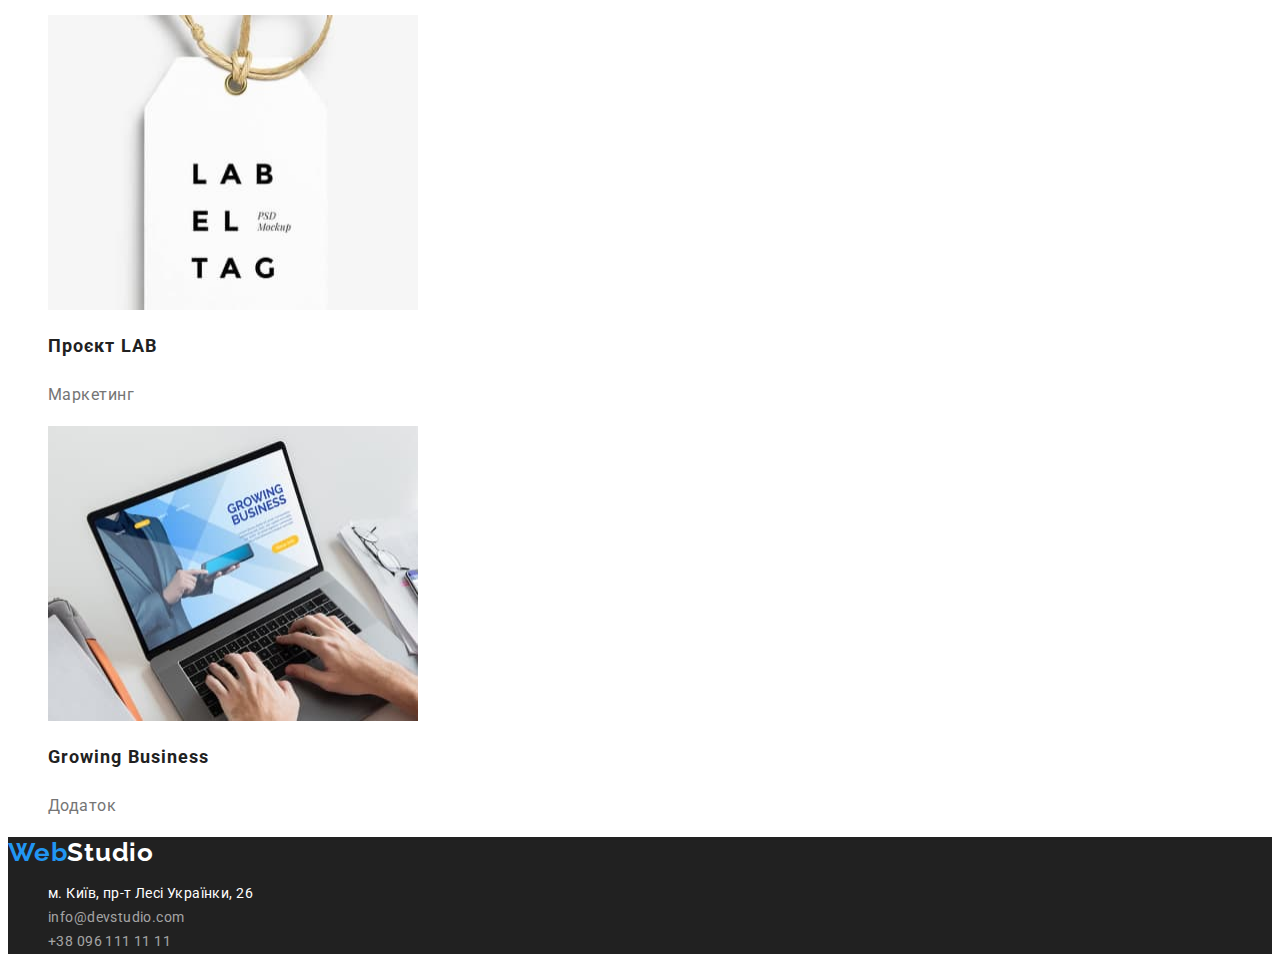
==== commit d7f0e68f: "remastered 2" ====
--- a/portfolio.html
+++ b/portfolio.html
@@ -14,7 +14,7 @@
           <a class="logo black" href="./index.html"><span class="logo-web">Web</span>Studio</a>
           <ul class="site-nav list">
             <li><a href="./index.html" class="link">Студія</a></li>
-            <li><a href="./portfolio.html" class="link">Портфоліо</a></li>
+            <li><a href="./portfolio.html" class="link current">Портфоліо</a></li>
             <li><a href="" class="link">Контакти</a></li>
           </ul>
         </nav>
--- a/css/styles.css
+++ b/css/styles.css
@@ -21,6 +21,7 @@
   background-color: var(--primary-background-color);
   color: var(--primary-text-color);
   font-family: "Roboto", sans-serif;
+  font-size: 14px;
 }
 
 a {
@@ -56,9 +57,7 @@
 /* site-nav */
 .site-nav .link {
   text-decoration: none;
-  font-family: "Roboto", sans-serif;
-  font-weight: 500;
-  font-size: 14px;
+  font-weight: 500;
   line-height: 1.14;
   letter-spacing: 0.02em;
   color: var(--title-text-color);
@@ -69,15 +68,17 @@
   color: var(--accent-text-color);
 }
 
+.site-nav .link.current {
+  color: var(--accent-text-color);
+}
+
 .list {
   list-style: none;
 }
 
 .header-contacts .link {
   text-decoration: none;
-  font-family: "Roboto", sans-serif;
-  font-weight: 500;
-  font-size: 14px;
+  font-weight: 500;
   line-height: 1.14;
   letter-spacing: 0.02em;
   color: var(--primary-text-color);
@@ -94,7 +95,6 @@
   color: #fff;
 }
 .hero-title {
-  font-family: "Roboto", sans-serif;
   font-weight: 900;
   font-size: 44px;
   line-height: 1.36;
@@ -110,9 +110,10 @@
 .hero-btn {
   cursor: pointer;
   font-size: 16px;
-  font-family: "Roboto", sans-serif;
+  font-weight: 700;
   color: var(--secondary-text-color);
   background-color: var(--accent-background-color);
+  letter-spacing: 0.06em;
 }
 
 .hero-btn:hover,
@@ -121,9 +122,7 @@
 }
 
 .section-minititle {
-  font-family: "Roboto", sans-serif;
-  font-weight: 700;
-  font-size: 14px;
+  font-weight: 700;
   line-height: 1.14;
   letter-spacing: 0.03em;
   text-transform: uppercase;
@@ -131,8 +130,6 @@
 }
 
 .section-text {
-  font-family: "Roboto", sans-serif;
-  font-size: 14px;
   line-height: 1.71;
   /* or 171% */
   letter-spacing: 0.03em;
@@ -144,7 +141,6 @@
 }
 
 .section-title {
-  font-family: "Roboto", sans-serif;
   font-weight: 700;
   font-size: 36px;
   line-height: 1.16;
@@ -154,7 +150,6 @@
 }
 
 .person {
-  font-family: "Roboto", sans-serif;
   font-weight: 500;
   font-size: 16px;
   line-height: 1.18;
@@ -165,7 +160,6 @@
 }
 
 .role {
-  font-family: "Roboto", sans-serif;
   font-size: 16px;
   line-height: 1.18;
   /* identical to box height */
@@ -185,8 +179,6 @@
 
 .footer-contacts-list {
   text-decoration: none;
-  font-family: "Roboto", sans-serif;
-  font-size: 14px;
   line-height: 1.71;
   /* or 171% */
   letter-spacing: 0.03em;
@@ -200,8 +192,6 @@
 
 .map {
   text-decoration: none;
-  font-family: "Roboto", sans-serif;
-  font-size: 14px;
   line-height: 1.71;
   /* or 171% */
   letter-spacing: 0.03em;
@@ -219,10 +209,10 @@
   cursor: pointer;
   background-color: var(--btn-bcg-normal);
   color: var(--title-text-color);
-  font-family: "Roboto", sans-serif;
   font-weight: 500;
   font-size: 16px;
   line-height: 1.62;
+  letter-spacing: 0.03em;
 }
 
 .select-type:hover,
@@ -233,20 +223,19 @@
 
 .project-name {
   text-decoration: none;
-  font-family: "Roboto", sans-serif;
   font-weight: 700;
   font-size: 18px;
   line-height: 2;
   color: var(--title-text-color);
+  letter-spacing: 0.06em;
 }
 
 .project-about {
   text-decoration: none;
-  font-family: "Roboto", sans-serif;
-  font-weight: 400;
   font-size: 16px;
   line-height: 1.87;
   color: var(--primary-text-color);
+  letter-spacing: 0.03em;
 }
 
 .visually-hidden {
